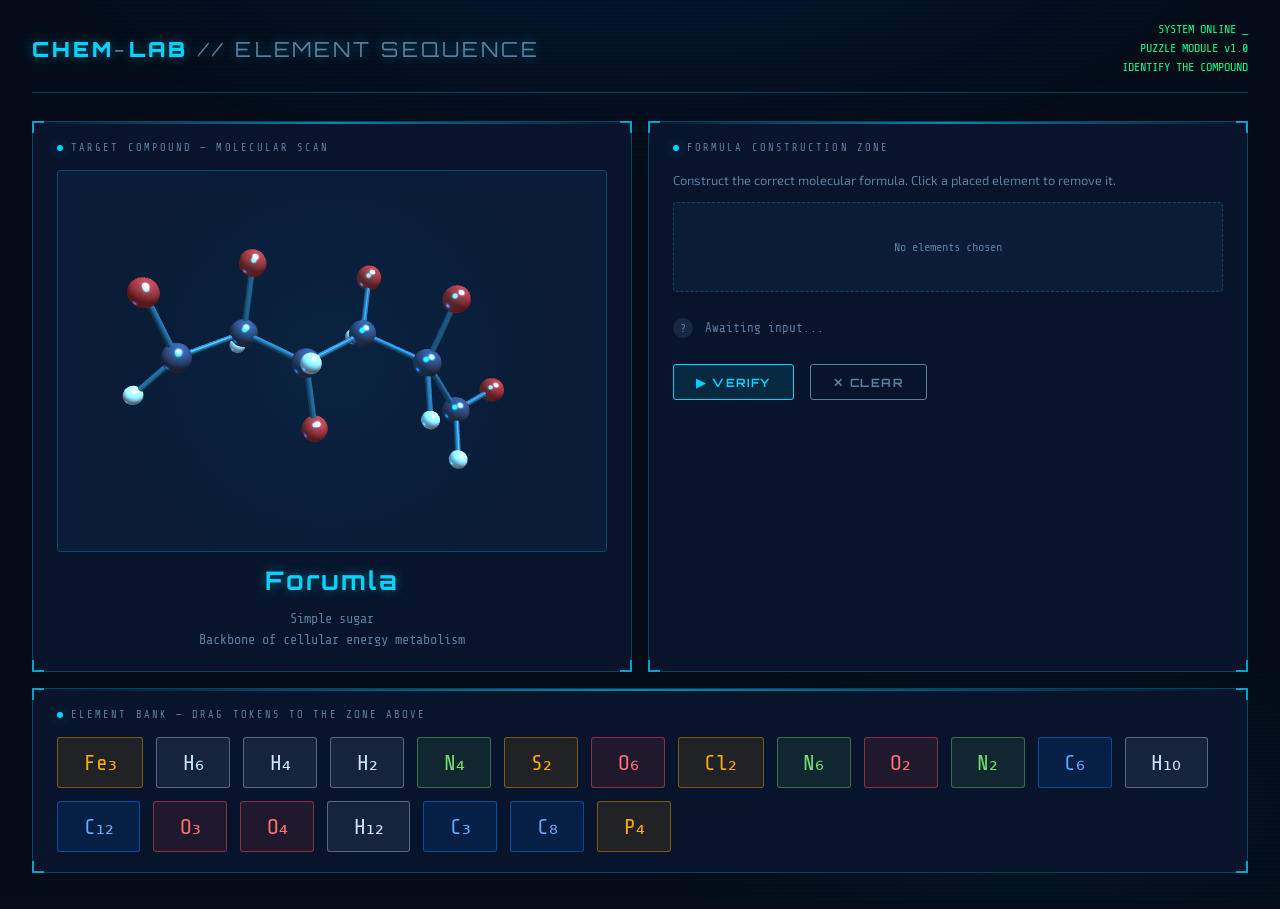
==== Chemical Formula/index.html @ adb314a0 "Folders" ====
<!DOCTYPE html>
<html lang="en">
<head>
<meta charset="UTF-8">
<meta name="viewport" content="width=device-width, initial-scale=1.0">
<title>CHEM-LAB // ELEMENT SEQUENCE</title>
<link href="https://fonts.googleapis.com/css2?family=Share+Tech+Mono&family=Orbitron:wght@400;700;900&family=Exo+2:wght@300;400;600&display=swap" rel="stylesheet">
<!--This whole website / code was made with Claude.ai, including the three.min.js-->
<!--Link to AI conversation https://claude.ai/share/4f1a16b9-eb33-4e80-963d-728f84c54803 -->
<style>
  *, *::before, *::after { box-sizing: border-box; margin: 0; padding: 0; }

  :root {
    --bg: #050d1a;
    --panel: #07142b;
    --panel2: #0a1c38;
    --accent: #00d4ff;
    --accent2: #0077ff;
    --accent3: #00ff88;
    --danger: #ff4444;
    --warn: #ffaa00;
    --text: #c8e6ff;
    --text-dim: #5a7fa0;
    --border: rgba(0, 212, 255, 0.25);
    --border-bright: rgba(0, 212, 255, 0.7);
    --glow: 0 0 12px rgba(0, 212, 255, 0.4);
    --glow-strong: 0 0 20px rgba(0, 212, 255, 0.7);
  }

  body {
    font-family: 'Exo 2', sans-serif;
    background: var(--bg);
    color: var(--text);
    min-height: 100vh;
    overflow-x: hidden;
    position: relative;
  }

  body::before {
    content: '';
    position: fixed;
    inset: 0;
    background:
      radial-gradient(ellipse 80% 50% at 50% -10%, rgba(0, 119, 255, 0.12) 0%, transparent 60%),
      radial-gradient(ellipse 60% 40% at 80% 90%, rgba(0, 212, 255, 0.06) 0%, transparent 50%);
    pointer-events: none;
    z-index: 0;
  }

  .scanlines {
    position: fixed;
    inset: 0;
    background: repeating-linear-gradient(0deg, transparent, transparent 2px, rgba(0,0,0,0.07) 2px, rgba(0,0,0,0.07) 4px);
    pointer-events: none;
    z-index: 1;
  }

  .container {
    position: relative;
    z-index: 2;
    max-width: 100%;
    margin: 0;
    padding: 1.25rem 2rem;
  }

  /* HEADER */
  .hud-header {
    display: flex;
    align-items: center;
    justify-content: space-between;
    margin-bottom: 1.75rem;
    padding-bottom: 0.875rem;
    border-bottom: 1px solid var(--border);
  }

  .logo {
    font-family: 'Orbitron', monospace;
    font-size: 1.3rem;
    font-weight: 900;
    letter-spacing: 0.15em;
    color: var(--accent);
    text-shadow: var(--glow);
  }

  .logo span { color: var(--text-dim); font-weight: 400; }

  .hud-status {
    font-family: 'Share Tech Mono', monospace;
    font-size: 0.75rem;
    color: var(--accent3);
    text-align: right;
    line-height: 1.6;
  }

  .blink { animation: blink 1.2s step-end infinite; }
  @keyframes blink { 50% { opacity: 0; } }

  /* MAIN GAME AREA */
  .game-grid {
    display: grid;
    grid-template-columns: 1fr 1fr;
    gap: 1rem;
    margin-bottom: 1rem;
  }

  @media (max-width: 700px) {
    .game-grid { grid-template-columns: 1fr; }
  }

  .panel {
    background: var(--panel);
    border: 1px solid var(--border);
    border-radius: 4px;
    padding: 1.25rem 1.5rem;
    position: relative;
  }

  .panel::before {
    content: '';
    position: absolute;
    top: 0; left: 0; right: 0;
    height: 2px;
    background: linear-gradient(90deg, transparent, var(--accent), transparent);
    opacity: 0.6;
  }

  .panel-label {
    font-family: 'Share Tech Mono', monospace;
    font-size: 0.65rem;
    letter-spacing: 0.2em;
    color: var(--text-dim);
    text-transform: uppercase;
    margin-bottom: 1rem;
    display: flex;
    align-items: center;
    gap: 0.5rem;
  }

  .panel-label::before {
    content: '';
    width: 6px; height: 6px;
    border-radius: 50%;
    background: var(--accent);
    box-shadow: var(--glow);
    flex-shrink: 0;
  }

  /* MOLECULE DISPLAY */
  .molecule-display {
    display: flex;
    flex-direction: column;
    align-items: center;
    justify-content: center;
    gap: 0.75rem;
  }

  .molecule-img-wrapper {
    background: var(--panel2);
    border: 1px solid var(--border);
    border-radius: 4px;
    padding: 1.5rem;
    width: 100%;
    display: flex;
    align-items: center;
    justify-content: center;
    position: relative;
    overflow: hidden;
  }

  .molecule-img-wrapper::after {
    content: '';
    position: absolute;
    inset: 0;
    background: radial-gradient(circle at center, rgba(0, 212, 255, 0.04) 0%, transparent 70%);
  }

  #molCanvas {
    width: 100% !important;
    height: 380px !important;
    border-radius: 4px;
    display: block;
  }

  .molecule-name {
    font-family: 'Orbitron', monospace;
    font-size: 1.6rem;
    font-weight: 700;
    color: var(--accent);
    text-shadow: var(--glow);
    letter-spacing: 0.1em;
  }

  .molecule-hint {
    font-size: 0.85rem;
    color: var(--text-dim);
    font-family: 'Share Tech Mono', monospace;
    text-align: center;
    line-height: 1.6;
  }

  /* ANSWER DROP ZONE */
  .answer-section { }

  .drop-zone-wrapper {
    margin-top: 0.5rem;
  }

  .formula-slots {
    display: flex;
    align-items: center;
    flex-wrap: wrap;
    gap: 0.5rem;
    min-height: 90px;
    background: var(--panel2);
    border: 1px dashed var(--border);
    border-radius: 4px;
    padding: 1rem;
    transition: border-color 0.2s, background 0.2s;
    position: relative;
  }

  .formula-slots.drag-over {
    border-color: var(--accent);
    background: rgba(0, 212, 255, 0.05);
    box-shadow: var(--glow);
  }

  .formula-slots.correct {
    border-color: var(--accent3);
    background: rgba(0, 255, 136, 0.05);
  }

  .formula-slots.wrong {
    border-color: var(--danger);
    background: rgba(255, 68, 68, 0.05);
    animation: shake 0.3s ease;
  }

  @keyframes shake {
    0%, 100% { transform: translateX(0); }
    25% { transform: translateX(-4px); }
    75% { transform: translateX(4px); }
  }

  .slot-placeholder {
    font-family: 'Share Tech Mono', monospace;
    font-size: 0.75rem;
    color: var(--text-dim);
    position: absolute;
    left: 50%;
    top: 50%;
    transform: translate(-50%, -50%);
    pointer-events: none;
    white-space: nowrap;
  }

  .placed-token {
    display: flex;
    align-items: center;
    gap: 0.3rem;
    background: rgba(0, 212, 255, 0.12);
    border: 1px solid var(--accent);
    border-radius: 3px;
    padding: 0.5rem 0.9rem;
    font-family: 'Share Tech Mono', monospace;
    font-size: 1.1rem;
    color: var(--accent);
    cursor: pointer;
    transition: background 0.15s;
    user-select: none;
  }

  .placed-token:hover {
    background: rgba(255, 68, 68, 0.15);
    border-color: var(--danger);
    color: var(--danger);
  }

  .placed-token .remove-hint {
    font-size: 0.65rem;
    opacity: 0.6;
  }

  /* FEEDBACK BAR */
  .feedback-bar {
    margin-top: 1rem;
    min-height: 2.5rem;
    display: flex;
    align-items: center;
    gap: 0.75rem;
    font-family: 'Share Tech Mono', monospace;
    font-size: 0.78rem;
  }

  .feedback-icon {
    width: 20px; height: 20px;
    border-radius: 50%;
    display: flex;
    align-items: center;
    justify-content: center;
    font-size: 0.75rem;
    flex-shrink: 0;
  }

  .feedback-icon.ok { background: rgba(0,255,136,0.2); color: var(--accent3); }
  .feedback-icon.err { background: rgba(255,68,68,0.2); color: var(--danger); }
  .feedback-icon.idle { background: rgba(90,127,160,0.2); color: var(--text-dim); }

  .feedback-text.ok { color: var(--accent3); }
  .feedback-text.err { color: var(--danger); }
  .feedback-text.idle { color: var(--text-dim); }

  /* ELEMENTS BANK */
  .bank-panel {
    grid-column: 1 / -1;
  }

  .bank-grid {
    display: flex;
    flex-wrap: wrap;
    gap: 0.8rem;
    margin-top: 0.5rem;
  }

  .token {
    display: inline-flex;
    align-items: center;
    justify-content: center;
    padding: 0.75rem 1.6rem;
    border-radius: 3px;
    font-family: 'Share Tech Mono', monospace;
    font-size: 1.35rem;
    cursor: grab;
    user-select: none;
    transition: transform 0.12s, box-shadow 0.12s, opacity 0.2s;
    border: 1px solid;
    position: relative;
  }

  .token:active { cursor: grabbing; transform: scale(0.96); }

  .token.dragging {
    opacity: 0.4;
    transform: scale(0.95);
  }

  .token-c {
    background: rgba(0, 119, 255, 0.12);
    border-color: rgba(0, 119, 255, 0.5);
    color: #60aaff;
  }

  .token-h {
    background: rgba(200, 230, 255, 0.08);
    border-color: rgba(200, 230, 255, 0.35);
    color: var(--text);
  }

  .token-o {
    background: rgba(255, 80, 80, 0.1);
    border-color: rgba(255, 80, 80, 0.45);
    color: #ff7070;
  }

  .token-n {
    background: rgba(100, 200, 100, 0.1);
    border-color: rgba(100, 200, 100, 0.45);
    color: #70dd70;
  }

  .token-other {
    background: rgba(255, 170, 0, 0.1);
    border-color: rgba(255, 170, 0, 0.4);
    color: var(--warn);
  }

  .token:hover {
    transform: translateY(-2px);
    box-shadow: 0 4px 12px rgba(0,0,0,0.4);
  }

  /* SUBMIT */
  .action-row {
    display: flex;
    align-items: center;
    gap: 1rem;
    margin-top: 1rem;
  }

  .btn {
    font-family: 'Orbitron', monospace;
    font-size: 0.72rem;
    font-weight: 700;
    letter-spacing: 0.12em;
    text-transform: uppercase;
    padding: 0.6rem 1.4rem;
    border-radius: 3px;
    cursor: pointer;
    border: 1px solid;
    transition: all 0.15s;
  }

  .btn-check {
    background: rgba(0, 212, 255, 0.1);
    border-color: var(--accent);
    color: var(--accent);
  }

  .btn-check:hover {
    background: rgba(0, 212, 255, 0.2);
    box-shadow: var(--glow);
  }

  .btn-clear {
    background: transparent;
    border-color: var(--text-dim);
    color: var(--text-dim);
  }

  .btn-clear:hover {
    border-color: var(--danger);
    color: var(--danger);
  }

  /* WIN STATE */
  .win-overlay {
    display: none;
    position: fixed;
    inset: 0;
    z-index: 100;
    background: rgba(5, 13, 26, 0.92);
    align-items: center;
    justify-content: center;
    flex-direction: column;
    gap: 1.5rem;
  }

  .win-overlay.active { display: flex; }

  .win-box {
    background: var(--panel);
    border: 1px solid var(--accent3);
    border-radius: 6px;
    padding: 3rem 4rem;
    text-align: center;
    max-width: 500px;
    box-shadow: 0 0 40px rgba(0, 255, 136, 0.2);
    animation: fadeUp 0.4s ease;
  }

  @keyframes fadeUp {
    from { opacity: 0; transform: translateY(20px); }
    to { opacity: 1; transform: translateY(0); }
  }

  .win-title {
    font-family: 'Orbitron', monospace;
    font-size: 2rem;
    font-weight: 900;
    color: var(--accent3);
    text-shadow: 0 0 20px rgba(0, 255, 136, 0.6);
    letter-spacing: 0.1em;
    margin-bottom: 0.75rem;
  }

  .win-formula {
    font-family: 'Share Tech Mono', monospace;
    font-size: 1.4rem;
    color: var(--accent);
    margin: 1rem 0;
    text-shadow: var(--glow);
  }

  .win-sub {
    font-size: 0.9rem;
    color: var(--text-dim);
    line-height: 1.7;
    margin-top: 0.5rem;
  }

  .btn-reset {
    margin-top: 1.5rem;
    background: rgba(0, 255, 136, 0.1);
    border-color: var(--accent3);
    color: var(--accent3);
  }

  .btn-reset:hover {
    background: rgba(0, 255, 136, 0.2);
    box-shadow: 0 0 14px rgba(0,255,136,0.3);
  }

  /* CORNER DECORATIONS */
  .corner {
    position: absolute;
    width: 12px; height: 12px;
    border-color: var(--border-bright);
    border-style: solid;
  }

  .corner-tl { top: -1px; left: -1px; border-width: 2px 0 0 2px; }
  .corner-tr { top: -1px; right: -1px; border-width: 2px 2px 0 0; }
  .corner-bl { bottom: -1px; left: -1px; border-width: 0 0 2px 2px; }
  .corner-br { bottom: -1px; right: -1px; border-width: 0 2px 2px 0; }

  .attempts-display {
    font-family: 'Share Tech Mono', monospace;
    font-size: 0.7rem;
    color: var(--text-dim);
  }

  .attempts-display span {
    color: var(--warn);
  }

  sub { font-size: 0.7em; }
</style>
</head>
<body>
<div class="scanlines"></div>

<div class="container">

  <header class="hud-header">
    <div class="logo">CHEM<span>-</span>LAB <span>// ELEMENT SEQUENCE</span></div>
    <div class="hud-status">
      SYSTEM ONLINE <span class="blink">_</span><br>
      PUZZLE MODULE v1.0<br>
      IDENTIFY THE COMPOUND
    </div>
  </header>

  <div class="game-grid">

    <!-- MOLECULE DISPLAY PANEL -->
    <div class="panel">
      <div class="corner corner-tl"></div><div class="corner corner-tr"></div>
      <div class="corner corner-bl"></div><div class="corner corner-br"></div>
      <div class="panel-label">Target compound — molecular scan</div>
      <div class="molecule-display">
        <div class="molecule-img-wrapper" style="padding: 0; overflow: hidden;">
          <canvas id="molCanvas"></canvas>
        </div>
        <div class="molecule-name">Forumla</div>
        <div class="molecule-hint">
          Simple sugar<br>
          Backbone of cellular energy metabolism
        </div>
      </div>
    </div>

    <!-- ANSWER CONSTRUCTION PANEL -->
    <div class="panel">
      <div class="corner corner-tl"></div><div class="corner corner-tr"></div>
      <div class="corner corner-bl"></div><div class="corner corner-br"></div>
      <div class="panel-label">Formula construction zone</div>
      <div class="answer-section">
        <p style="font-size:0.8rem; color:var(--text-dim); margin-bottom:0.75rem; line-height:1.6;">
            Construct the correct molecular formula. Click a placed element to remove it.
        </p>

        <div class="drop-zone-wrapper">
          <div class="formula-slots" id="dropZone">
            <span class="slot-placeholder" id="slotPlaceholder">No elements chosen</span>
          </div>
        </div>

        <div class="feedback-bar" id="feedbackBar">
          <div class="feedback-icon idle" id="feedbackIcon">?</div>
          <span class="feedback-text idle" id="feedbackText">Awaiting input...</span>
        </div>

        <div class="action-row">
          <button class="btn btn-check" id="checkBtn">▶ VERIFY</button>
          <button class="btn btn-clear" id="clearBtn">✕ CLEAR</button>

        </div>
      </div>
    </div>

    <!-- ELEMENT BANK PANEL -->
    <div class="panel bank-panel">
      <div class="corner corner-tl"></div><div class="corner corner-tr"></div>
      <div class="corner corner-bl"></div><div class="corner corner-br"></div>
      <div class="panel-label">Element bank — drag tokens to the zone above</div>
      <div class="bank-grid" id="tokenBank"></div>
    </div>

  </div>

</div>

<!-- WIN OVERLAY -->
<div class="win-overlay" id="winOverlay">
  <div class="win-box">
    <div class="win-title">ACCESS GRANTED</div>
    <div style="font-family:'Share Tech Mono',monospace; font-size:0.8rem; color:var(--text-dim); margin-bottom:0.5rem; letter-spacing:0.1em;">COMPOUND IDENTIFIED</div>
    <div class="win-formula">C₆H₁₂O₆</div>
    <div class="win-sub">
      <strong style="color:var(--text);">Glucose</strong> — a monosaccharide with 6 carbon atoms,<br>
      12 hydrogens, and 6 oxygens.<br><br>
      Molecular weight: 180.16 g/mol<br>
      Primary energy source for living cells.
    </div>
  </div>
</div>

<script>
const CORRECT_FORMULA = ['C6', 'H12', 'O6'];

const ALL_TOKENS = [
  { id: 'C6',  label: 'C\u2086',  raw: 'C6',  cls: 'token-c' },
  { id: 'H12', label: 'H\u2081\u2082', raw: 'H12', cls: 'token-h' },
  { id: 'O6',  label: 'O\u2086',  raw: 'O6',  cls: 'token-o' },
  { id: 'C12', label: 'C\u2081\u2082', raw: 'C12', cls: 'token-c' },
  { id: 'H2',  label: 'H\u2082',  raw: 'H2',  cls: 'token-h' },
  { id: 'O2',  label: 'O\u2082',  raw: 'O2',  cls: 'token-o' },
  { id: 'N2',  label: 'N\u2082',  raw: 'N2',  cls: 'token-n' },
  { id: 'H6',  label: 'H\u2086',  raw: 'H6',  cls: 'token-h' },
  { id: 'C3',  label: 'C\u2083',  raw: 'C3',  cls: 'token-c' },
  { id: 'O3',  label: 'O\u2083',  raw: 'O3',  cls: 'token-o' },
  { id: 'N4',  label: 'N\u2084',  raw: 'N4',  cls: 'token-n' },
  { id: 'H4',  label: 'H\u2084',  raw: 'H4',  cls: 'token-h' },
  { id: 'P4',  label: 'P\u2084',  raw: 'P4',  cls: 'token-other' },
  { id: 'S2',  label: 'S\u2082',  raw: 'S2',  cls: 'token-other' },
  { id: 'Cl2', label: 'Cl\u2082', raw: 'Cl2', cls: 'token-other' },
  { id: 'C8',  label: 'C\u2088',  raw: 'C8',  cls: 'token-c' },
  { id: 'H10', label: 'H\u2081\u2080', raw: 'H10', cls: 'token-h' },
  { id: 'O4',  label: 'O\u2084',  raw: 'O4',  cls: 'token-o' },
  { id: 'N6',  label: 'N\u2086',  raw: 'N6',  cls: 'token-n' },
  { id: 'Fe3', label: 'Fe\u2083', raw: 'Fe3', cls: 'token-other' },
];

let placed = [];
let attempts = 0;
let draggedId = null;

function shuffle(arr) {
  const a = [...arr];
  for (let i = a.length - 1; i > 0; i--) {
    const j = Math.floor(Math.random() * (i + 1));
    [a[i], a[j]] = [a[j], a[i]];
  }
  return a;
}

function renderBank() {
  const bank = document.getElementById('tokenBank');
  bank.innerHTML = '';
  shuffle(ALL_TOKENS).forEach(tok => {
    const el = document.createElement('div');
    el.className = `token ${tok.cls}`;
    el.textContent = tok.label;
    el.draggable = true;
    el.dataset.id = tok.id;

    // Mouse drag
    el.addEventListener('dragstart', e => {
      draggedId = tok.id;
      setTimeout(() => el.classList.add('dragging'), 0);
    });
    el.addEventListener('dragend', () => {
      el.classList.remove('dragging');
      draggedId = null;
    });

    // Touch drag
    el.addEventListener('touchstart', e => handleTouchStart(e, tok.id), { passive: false });

    bank.appendChild(el);
  });
}

// Ghost element for touch drag
let ghost = null;
let touchDragId = null;

function createGhost(label, cls, x, y) {
  if (ghost) ghost.remove();
  ghost = document.createElement('div');
  ghost.className = `token ${cls}`;
  ghost.textContent = label;
  ghost.style.cssText = `
    position: fixed; z-index: 9999; pointer-events: none;
    opacity: 0.85; transform: scale(1.1) translate(-50%, -50%);
    left: ${x}px; top: ${y}px;
  `;
  document.body.appendChild(ghost);
}

function moveGhost(x, y) {
  if (ghost) { ghost.style.left = x + 'px'; ghost.style.top = y + 'px'; }
}

function removeGhost() {
  if (ghost) { ghost.remove(); ghost = null; }
}

function isOverDropZone(x, y) {
  const zone = document.getElementById('dropZone');
  const rect = zone.getBoundingClientRect();
  return x >= rect.left && x <= rect.right && y >= rect.top && y <= rect.bottom;
}

function handleTouchStart(e, id) {
  e.preventDefault();
  touchDragId = id;
  const tok = ALL_TOKENS.find(t => t.id === id);
  const t = e.touches[0];
  createGhost(tok.label, tok.cls, t.clientX, t.clientY);

  function onMove(ev) {
    ev.preventDefault();
    const touch = ev.touches[0];
    moveGhost(touch.clientX, touch.clientY);
    const zone = document.getElementById('dropZone');
    if (isOverDropZone(touch.clientX, touch.clientY)) {
      zone.classList.add('drag-over');
    } else {
      zone.classList.remove('drag-over');
    }
  }

  function onEnd(ev) {
    removeGhost();
    const zone = document.getElementById('dropZone');
    zone.classList.remove('drag-over');
    const t2 = ev.changedTouches[0];
    if (isOverDropZone(t2.clientX, t2.clientY) && touchDragId) {
      placed.push(touchDragId);
      zone.classList.remove('correct', 'wrong');
      setFeedback('idle', '?', 'Awaiting input...');
      renderDropZone();
    }
    touchDragId = null;
    document.removeEventListener('touchmove', onMove);
    document.removeEventListener('touchend', onEnd);
  }

  document.addEventListener('touchmove', onMove, { passive: false });
  document.addEventListener('touchend', onEnd);
}

function renderDropZone() {
  const zone = document.getElementById('dropZone');
  const placeholder = document.getElementById('slotPlaceholder');

  const existing = zone.querySelectorAll('.placed-token');
  existing.forEach(e => e.remove());

  if (placed.length === 0) {
    placeholder.style.display = '';
  } else {
    placeholder.style.display = 'none';
    placed.forEach((id, idx) => {
      const tok = ALL_TOKENS.find(t => t.id === id);
      const el = document.createElement('div');
      el.className = 'placed-token';
      el.innerHTML = `${tok.label} <span class="remove-hint">✕</span>`;
      el.addEventListener('click', () => {
        placed.splice(idx, 1);
        renderDropZone();
        setFeedback('idle', '?', 'Awaiting input...');
        zone.classList.remove('correct', 'wrong');
      });
      zone.appendChild(el);
    });
  }
}

function setFeedback(type, icon, text) {
  const fi = document.getElementById('feedbackIcon');
  const ft = document.getElementById('feedbackText');
  fi.className = `feedback-icon ${type}`;
  fi.textContent = icon;
  ft.className = `feedback-text ${type}`;
  ft.textContent = text;
}

function checkAnswer() {
  if (placed.length === 0) {
    setFeedback('err', '!', 'No elements placed — drag tokens to the zone first.');
    return;
  }

  attempts++;

  const zone = document.getElementById('dropZone');
  zone.classList.remove('correct', 'wrong');

  const sorted_placed = [...placed].sort().join(',');
  const sorted_correct = [...CORRECT_FORMULA].sort().join(',');

  if (sorted_placed === sorted_correct) {
    zone.classList.add('correct');
    setFeedback('ok', '✓', 'CORRECT — molecular formula verified! Access granted.');
    setTimeout(() => {
      document.getElementById('winOverlay').classList.add('active');
    }, 600);
  } else {
    zone.classList.add('wrong');
    void zone.offsetWidth;

    if (placed.length < CORRECT_FORMULA.length) {
      setFeedback('err', '✗', `Incomplete formula — ${CORRECT_FORMULA.length} components required, you have ${placed.length}.`);
    } else if (placed.length > CORRECT_FORMULA.length) {
      setFeedback('err', '✗', `Too many components — expected ${CORRECT_FORMULA.length}, got ${placed.length}.`);
    } else {
      setFeedback('err', '✗', 'Incorrect combination — review atom counts and try again.');
    }
  }
}

function resetGame() {
  placed = [];
  document.getElementById('dropZone').classList.remove('correct', 'wrong');
  document.getElementById('winOverlay').classList.remove('active');
  setFeedback('idle', '?', 'Awaiting input...');
  renderDropZone();
  renderBank();
}

// Drop zone events
const dropZone = document.getElementById('dropZone');

dropZone.addEventListener('dragover', e => {
  e.preventDefault();
  dropZone.classList.add('drag-over');
});

dropZone.addEventListener('dragleave', () => {
  dropZone.classList.remove('drag-over');
});

dropZone.addEventListener('drop', e => {
  e.preventDefault();
  dropZone.classList.remove('drag-over');
  if (!draggedId) return;
  placed.push(draggedId);
  dropZone.classList.remove('correct', 'wrong');
  setFeedback('idle', '?', 'Awaiting input...');
  renderDropZone();
});

document.getElementById('checkBtn').addEventListener('click', checkAnswer);
document.getElementById('clearBtn').addEventListener('click', () => {
  placed = [];
  dropZone.classList.remove('correct', 'wrong');
  setFeedback('idle', '?', 'Awaiting input...');
  renderDropZone();
});

renderBank();
renderDropZone();
</script>
<script src="three.min.js"></script><script>
(function() {
  const canvas = document.getElementById('molCanvas');
  const wrapper = canvas.parentElement;

  const W = wrapper.clientWidth || 400;
  const H = 380;
  canvas.width = W;
  canvas.height = H;

  const renderer = new THREE.WebGLRenderer({ canvas, antialias: true, alpha: true });
  renderer.setSize(W, H);
  renderer.setPixelRatio(window.devicePixelRatio);
  renderer.setClearColor(0x0a1c38, 1);

  const scene = new THREE.Scene();
  const camera = new THREE.PerspectiveCamera(45, W / H, 0.1, 100);
  camera.position.set(0, 0, 9);

  // Lighting
  const ambient = new THREE.AmbientLight(0xffffff, 0.4);
  scene.add(ambient);
  const dir1 = new THREE.DirectionalLight(0x88ccff, 1.0);
  dir1.position.set(5, 8, 6);
  scene.add(dir1);
  const dir2 = new THREE.DirectionalLight(0x004488, 0.5);
  dir2.position.set(-5, -4, -3);
  scene.add(dir2);
  const point = new THREE.PointLight(0x00d4ff, 0.6, 20);
  point.position.set(0, 3, 5);
  scene.add(point);

  // Glucose open-chain atom positions (scaled, centered)
  // C1-C6 backbone + oxygens + hydrogens (simplified but structurally representative)
  const atoms = [
    // Carbon backbone
    { pos: [-2.4,  0.3,  0.2], type: 'C' },  // C1
    { pos: [-1.2,  0.8, -0.3], type: 'C' },  // C2
    { pos: [ 0.0,  0.2,  0.4], type: 'C' },  // C3
    { pos: [ 1.2,  0.8, -0.2], type: 'C' },  // C4
    { pos: [ 2.4,  0.2,  0.3], type: 'C' },  // C5
    { pos: [ 3.2, -0.8, -0.2], type: 'C' },  // C6 (CH2OH)

    // Oxygens (OH groups)
    { pos: [-2.8,  1.4,  0.9], type: 'O' },  // O on C1 (aldehyde)
    { pos: [-1.0,  2.1,  0.2], type: 'O' },  // OH on C2
    { pos: [ 0.2, -1.1,  0.0], type: 'O' },  // OH on C3
    { pos: [ 1.4,  2.0, -0.5], type: 'O' },  // OH on C4
    { pos: [ 2.8,  1.4,  0.8], type: 'O' },  // O on C5 ring-like
    { pos: [ 4.2, -0.4, -0.6], type: 'O' },  // O on C6

    // Hydrogens (selected key ones)
    { pos: [-3.2, -0.4,  0.1], type: 'H' },  // H on C1
    { pos: [-1.4,  0.6, -1.4], type: 'H' },  // H on C2
    { pos: [ 0.0,  0.2,  1.5], type: 'H' },  // H on C3
    { pos: [ 1.2,  0.8, -1.3], type: 'H' },  // H on C4
    { pos: [ 2.4, -0.9,  0.5], type: 'H' },  // H on C5
    { pos: [ 3.0, -1.7,  0.4], type: 'H' },  // H on C6a
    { pos: [ 3.6, -0.9, -1.2], type: 'H' },  // H on C6b
  ];

  const bonds = [
    [0,1],[1,2],[2,3],[3,4],[4,5],  // C-C backbone
    [0,6],                           // C1=O aldehyde
    [1,7],[2,8],[3,9],[4,10],[5,11], // C-OH
    [0,12],[1,13],[2,14],[3,15],[4,16],[5,17],[5,18], // C-H
  ];

  const colors = { C: 0x444466, H: 0xddeeff, O: 0xdd3333 };
  const radii  = { C: 0.28, H: 0.18, O: 0.26 };

  const molGroup = new THREE.Group();

  // Create atoms
  atoms.forEach(a => {
    const geo = new THREE.SphereGeometry(radii[a.type], 20, 20);
    const mat = new THREE.MeshPhongMaterial({
      color: colors[a.type],
      shininess: 90,
      specular: new THREE.Color(0x448899),
    });
    const mesh = new THREE.Mesh(geo, mat);
    mesh.position.set(...a.pos);
    molGroup.add(mesh);
  });

  // Create bonds as cylinders
  const bondMat = new THREE.MeshPhongMaterial({ color: 0x336688, shininess: 40 });

  bonds.forEach(([i, j]) => {
    const a = new THREE.Vector3(...atoms[i].pos);
    const b = new THREE.Vector3(...atoms[j].pos);
    const dir = new THREE.Vector3().subVectors(b, a);
    const len = dir.length();
    const mid = new THREE.Vector3().addVectors(a, b).multiplyScalar(0.5);

    const geo = new THREE.CylinderGeometry(0.06, 0.06, len, 8);
    const mesh = new THREE.Mesh(geo, bondMat);
    mesh.position.copy(mid);
    mesh.quaternion.setFromUnitVectors(
      new THREE.Vector3(0, 1, 0),
      dir.normalize()
    );
    molGroup.add(mesh);
  });

  // Center the group
  const box = new THREE.Box3().setFromObject(molGroup);
  const center = box.getCenter(new THREE.Vector3());
  molGroup.position.sub(center);

  scene.add(molGroup);

  // Resize
  window.addEventListener('resize', () => {
    const w = wrapper.clientWidth;
    renderer.setSize(w, 380);
    camera.aspect = w / 380;
    camera.updateProjectionMatrix();
  });

  // Animate — steady Y-axis rotation only
  function animate() {
    requestAnimationFrame(animate);
    molGroup.rotation.y += 0.005;
    renderer.render(scene, camera);
  }
  animate();
})();
</script>
</body>
</html>
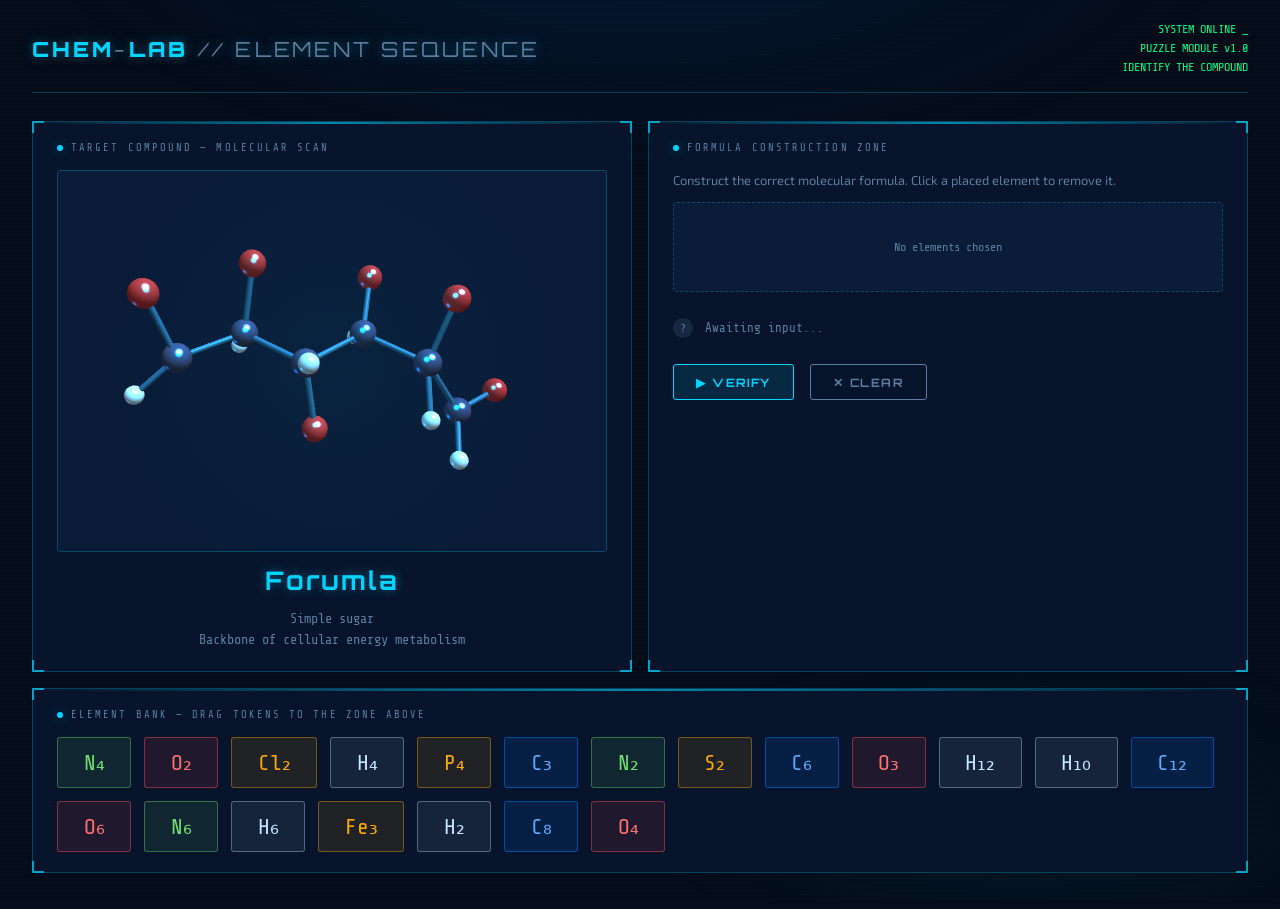
==== commit ae8d296e: "Sourcing" ====
--- a/Chemical Formula/index.html
+++ b/Chemical Formula/index.html
@@ -1,3 +1,6 @@
+<!-- This code is all AI generated
+Link to the AI conversation: https://claude.ai/share/4f1a16b9-eb33-4e80-963d-728f84c54803   -->
+
 <!DOCTYPE html>
 <html lang="en">
 <head>
